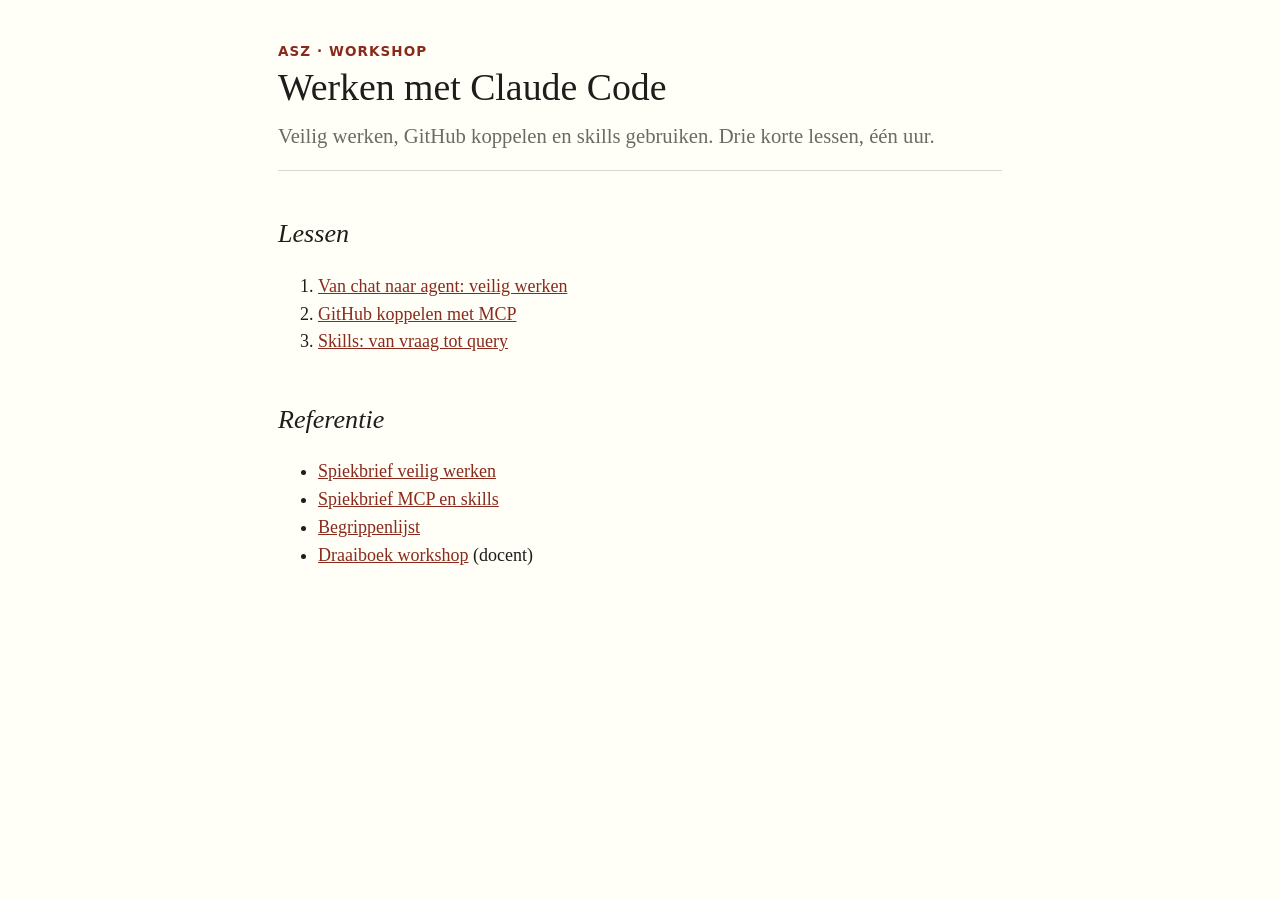
==== index.html @ a541a975 "Add Claude Code workshop for ASZ colleagues Three Dutch lessons (safe use, GitHub MCP, skills), refe" ====
<!doctype html>
<html lang="nl">
<head>
<meta charset="utf-8">
<meta name="viewport" content="width=device-width, initial-scale=1">
<title>Claude Code workshop</title>
<link rel="stylesheet" href="assets/style.css">
</head>
<body>
<main>
<header class="lesson">
  <div class="kicker">ASZ · Workshop</div>
  <h1>Werken met Claude Code</h1>
  <p class="lede">Veilig werken, GitHub koppelen en skills gebruiken. Drie korte lessen, één uur.</p>
</header>
<h2>Lessen</h2>
<ol>
  <li><a href="lessons/0001-van-chat-naar-agent-veilig-werken.html">Van chat naar agent: veilig werken</a></li>
  <li><a href="lessons/0002-github-mcp-koppelen.html">GitHub koppelen met MCP</a></li>
  <li><a href="lessons/0003-skills-van-vraag-tot-query.html">Skills: van vraag tot query</a></li>
</ol>
<h2>Referentie</h2>
<ul>
  <li><a href="reference/veilig-werken.html">Spiekbrief veilig werken</a></li>
  <li><a href="reference/mcp-en-skills.html">Spiekbrief MCP en skills</a></li>
  <li><a href="reference/begrippen.html">Begrippenlijst</a></li>
  <li><a href="reference/draaiboek.html">Draaiboek workshop</a> (docent)</li>
</ul>
</main>
</body>
</html>
---- assets/style.css ----
/* Gedeelde stijl voor alle lessen en referenties. Tufte-achtig: rustig, leesbaar, print goed. */
:root {
  --bg: #fffff8;
  --fg: #1d1d1b;
  --muted: #6b6b66;
  --rule: #d8d6cc;
  --accent: #8a2a1c;
  --ok: #2f6b3a;
  --ok-bg: #e6f1e6;
  --bad: #9b2c22;
  --bad-bg: #f7e4e1;
  --code-bg: #f1efe6;
  --warn-bg: #fbf1d9;
}
@media (prefers-color-scheme: dark) {
  :root:not([data-theme="light"]) {
    --bg: #1b1b19; --fg: #e9e7df; --muted: #a09e95; --rule: #3a3935;
    --accent: #e08a72; --ok: #8fd19a; --ok-bg: #1f3323; --bad: #f09a8f; --bad-bg: #3a2220;
    --code-bg: #262622; --warn-bg: #352d18;
  }
}
:root[data-theme="dark"] {
  --bg: #1b1b19; --fg: #e9e7df; --muted: #a09e95; --rule: #3a3935;
  --accent: #e08a72; --ok: #8fd19a; --ok-bg: #1f3323; --bad: #f09a8f; --bad-bg: #3a2220;
  --code-bg: #262622; --warn-bg: #352d18;
}

* { box-sizing: border-box; }
html { font-size: 18px; }
body {
  margin: 0; background: var(--bg); color: var(--fg);
  font-family: Georgia, "Iowan Old Style", "Palatino Linotype", serif;
  line-height: 1.55;
}
main { max-width: 42rem; margin: 0 auto; padding: 2.5rem 16px 4rem; }
header.lesson { border-bottom: 1px solid var(--rule); margin-bottom: 2rem; padding-bottom: 1rem; }
.kicker { font: 600 0.75rem/1 system-ui, sans-serif; letter-spacing: .08em; text-transform: uppercase; color: var(--accent); }
h1 { font-weight: 400; font-size: 2.1rem; line-height: 1.15; margin: .4rem 0 .6rem; }
h2 { font-weight: 400; font-style: italic; font-size: 1.45rem; margin: 2.4rem 0 .6rem; }
h3 { font-size: 1.05rem; margin: 1.6rem 0 .4rem; }
p, li { hyphens: auto; }
a { color: var(--accent); }
.lede { font-size: 1.15rem; color: var(--muted); margin: 0; }
.meta { font: 0.8rem system-ui, sans-serif; color: var(--muted); margin-top: .6rem; }

code, kbd, pre { font-family: Consolas, "SF Mono", Menlo, monospace; font-size: .85em; }
code { background: var(--code-bg); padding: .08em .3em; border-radius: 3px; }
kbd { border: 1px solid var(--rule); border-bottom-width: 2px; padding: .05em .35em; border-radius: 4px; background: var(--code-bg); }
pre { background: var(--code-bg); padding: .8rem 1rem; overflow-x: auto; border-radius: 4px; line-height: 1.4; }

.win { border-left: 3px solid var(--accent); padding: .2rem 0 .2rem 1rem; margin: 1.2rem 0; }
.warn { background: var(--warn-bg); padding: .8rem 1rem; border-radius: 4px; margin: 1.2rem 0; }
.asz { background: var(--warn-bg); border-left: 3px solid var(--accent); padding: .6rem 1rem; margin: 1.2rem 0; font-size: .95rem; }
.asz::before { content: "ASZ-afspraak · "; font: 600 .75rem system-ui, sans-serif; text-transform: uppercase; letter-spacing: .06em; color: var(--accent); }
.sidenote { font-size: .85rem; color: var(--muted); }
cite, .cite { font-size: .8rem; font-style: normal; color: var(--muted); }

table { border-collapse: collapse; width: 100%; font-size: .92rem; margin: 1rem 0; }
th, td { text-align: left; padding: .4rem .5rem; border-bottom: 1px solid var(--rule); vertical-align: top; }
th { font-weight: 600; font-family: system-ui, sans-serif; font-size: .8rem; text-transform: uppercase; letter-spacing: .04em; color: var(--muted); }
.table-wrap { overflow-x: auto; }

ol.steps { counter-reset: s; list-style: none; padding-left: 0; }
ol.steps > li { counter-increment: s; position: relative; padding-left: 2.2rem; margin: .9rem 0; }
ol.steps > li::before { content: counter(s); position: absolute; left: 0; top: .05rem; width: 1.5rem; height: 1.5rem; border-radius: 50%; background: var(--accent); color: var(--bg); font: 600 .8rem/1.5rem system-ui, sans-serif; text-align: center; }
label.check { display: block; cursor: pointer; }

.surface-tabs { display: flex; gap: .4rem; flex-wrap: wrap; margin: .8rem 0 .4rem; }
.surface-tabs button { font: .8rem system-ui, sans-serif; padding: .3rem .7rem; border: 1px solid var(--rule); background: transparent; color: var(--fg); border-radius: 99px; cursor: pointer; }
.surface-tabs button[aria-selected="true"] { background: var(--fg); color: var(--bg); }
.surface-panel[hidden] { display: none; }

nav.course { font: .85rem system-ui, sans-serif; border-top: 1px solid var(--rule); margin-top: 3rem; padding-top: 1rem; display: flex; justify-content: space-between; gap: 1rem; flex-wrap: wrap; }
.ask { font-style: italic; color: var(--muted); border-top: 1px dashed var(--rule); padding-top: 1rem; margin-top: 2rem; }

/* Quiz */
.quiz { border: 1px solid var(--rule); border-radius: 6px; padding: 1rem 1.1rem; margin: 1.4rem 0; }
.quiz legend { font: 600 .75rem system-ui, sans-serif; text-transform: uppercase; letter-spacing: .06em; color: var(--muted); padding: 0 .3rem; }
.quiz .q { margin: 0 0 .7rem; }
.quiz button.opt { display: block; width: 100%; text-align: left; font: inherit; font-size: .95rem; padding: .55rem .8rem; margin: .35rem 0; border: 1px solid var(--rule); border-radius: 4px; background: transparent; color: var(--fg); cursor: pointer; }
.quiz button.opt:hover:not(:disabled) { border-color: var(--fg); }
.quiz button.opt.right { background: var(--ok-bg); border-color: var(--ok); }
.quiz button.opt.wrong { background: var(--bad-bg); border-color: var(--bad); }
.quiz .why { margin: .7rem 0 0; font-size: .92rem; }
.quiz .why[hidden] { display: none; }
.score { font: .85rem system-ui, sans-serif; color: var(--muted); }

@media print {
  :root { --bg: #fff; --fg: #000; }
  body { font-size: 11pt; }
  main { max-width: none; padding: 0; }
  .surface-tabs, nav.course, .ask, .quiz button.opt { break-inside: avoid; }
  .surface-panel[hidden] { display: block !important; }
  .quiz .why[hidden] { display: block !important; }
  a { color: inherit; }
}
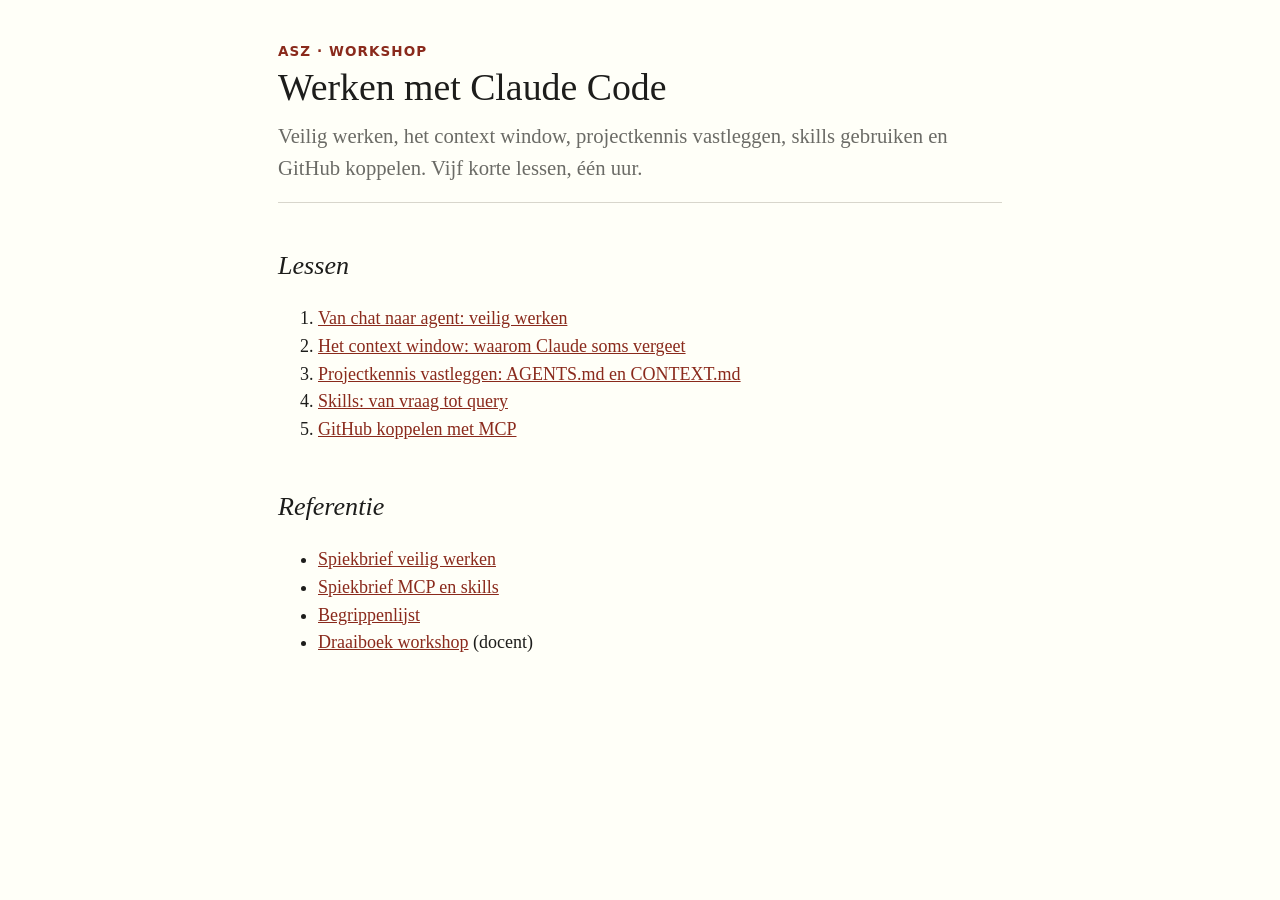
==== commit cd1499fb: "Laatste voorbereidingen voor demo" ====
--- a/index.html
+++ b/index.html
@@ -11,13 +11,15 @@
 <header class="lesson">
   <div class="kicker">ASZ · Workshop</div>
   <h1>Werken met Claude Code</h1>
-  <p class="lede">Veilig werken, GitHub koppelen en skills gebruiken. Drie korte lessen, één uur.</p>
+  <p class="lede">Veilig werken, het context window, projectkennis vastleggen, skills gebruiken en GitHub koppelen. Vijf korte lessen, één uur.</p>
 </header>
 <h2>Lessen</h2>
 <ol>
   <li><a href="lessons/0001-van-chat-naar-agent-veilig-werken.html">Van chat naar agent: veilig werken</a></li>
-  <li><a href="lessons/0002-github-mcp-koppelen.html">GitHub koppelen met MCP</a></li>
-  <li><a href="lessons/0003-skills-van-vraag-tot-query.html">Skills: van vraag tot query</a></li>
+  <li><a href="lessons/0002-context-window.html">Het context window: waarom Claude soms vergeet</a></li>
+  <li><a href="lessons/0003-agents-md-en-context-md.html">Projectkennis vastleggen: AGENTS.md en CONTEXT.md</a></li>
+  <li><a href="lessons/0004-skills-van-vraag-tot-query.html">Skills: van vraag tot query</a></li>
+  <li><a href="lessons/0005-github-mcp-koppelen.html">GitHub koppelen met MCP</a></li>
 </ol>
 <h2>Referentie</h2>
 <ul>
